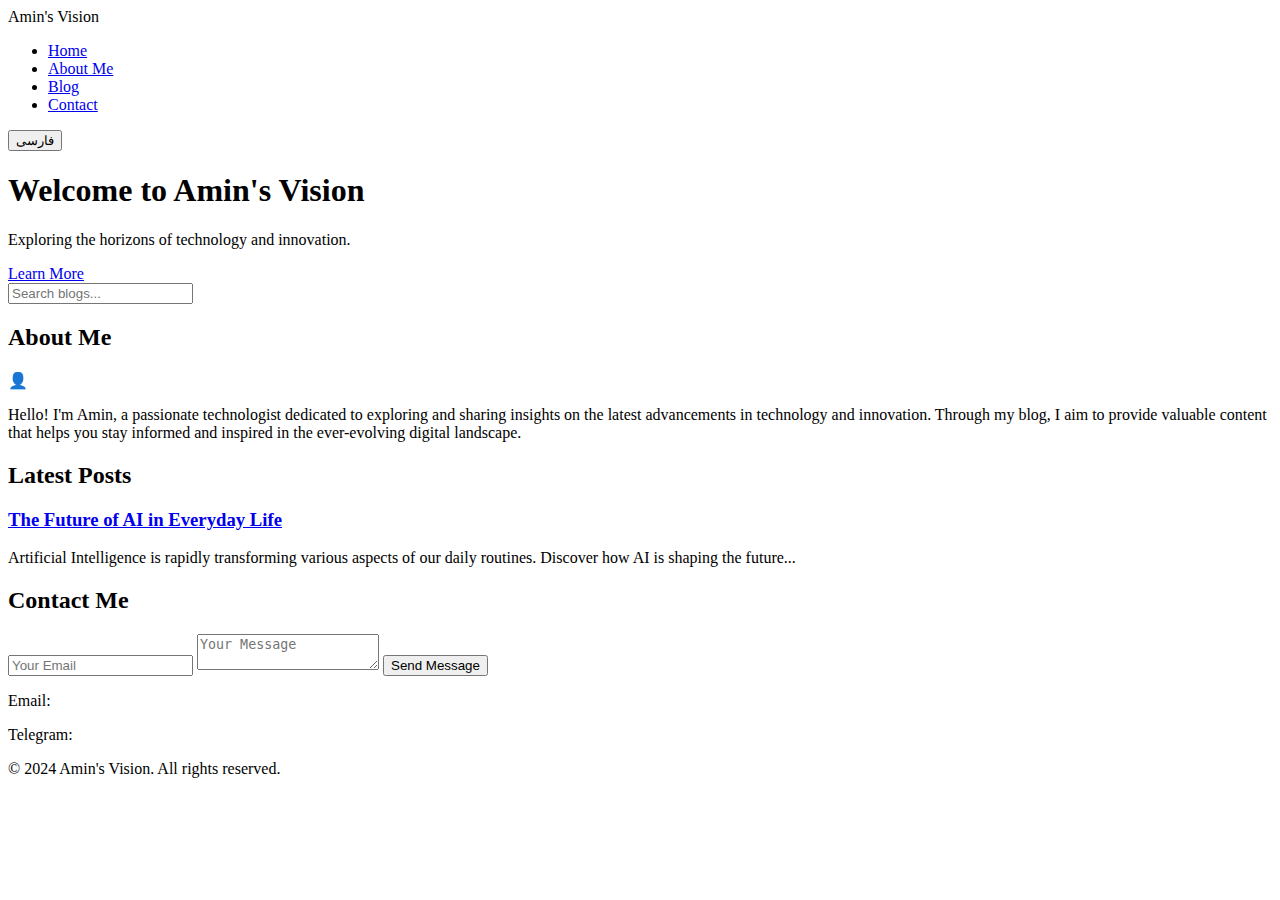
==== index.html @ b9c00a33 "Update index.html" ====
<!DOCTYPE html>
<html lang="en">
<head>
    <meta charset="UTF-8">
    <meta name="viewport" content="width=device-width, initial-scale=1.0">
    <title>Amin's Vision</title>
    <link rel="stylesheet" href="css/styles.css">
    <!-- Google Fonts -->
    <link href="https://fonts.googleapis.com/css2?family=Roboto:wght@400;700&display=swap" rel="stylesheet">
</head>
<body>
    <!-- Start Animation Wrapper -->
    <div id="start-animation" class="start-animation">
        <div class="loader"></div>
    </div>
    <!-- End Animation Wrapper -->

    <header>
        <nav>
            <div class="logo">Amin's Vision</div>
            <ul class="nav-links">
                <li><a href="#home" data-key="nav_home">Home</a></li>
                <li><a href="#about" data-key="nav_about">About Me</a></li>
                <li><a href="#blog" data-key="nav_blog">Blog</a></li>
                <li><a href="#contact" data-key="nav_contact">Contact</a></li>
            </ul>
            <div class="language-toggle">
                <button id="lang-toggle">فارسی</button>
            </div>
            <div class="menu-toggle" id="mobile-menu">
                <span class="bar"></span>
                <span class="bar"></span>
                <span class="bar"></span>
            </div>
        </nav>
    </header>

    <main>
        <section id="home" class="hero">
            <div class="hero-content">
                <h1 data-key="hero_title">Welcome to Amin's Vision</h1>
                <p data-key="hero_subtitle">Exploring the horizons of technology and innovation.</p>
                <a href="#blog" class="btn" data-key="hero_button">Learn More</a>
                <!-- Search Bar -->
                <div class="search-bar">
                    <input type="text" id="search-input" placeholder="Search blogs..." />
                    <ul id="search-results" class="search-results"></ul>
                </div>
            </div>
        </section>

        <section id="about" class="about">
            <h2 data-key="about_title">About Me</h2>
            <div class="about-content">
                <div class="about-placeholder">
                    <div class="icon">👤</div>
                </div>
                <p data-key="about_text">
                    Hello! I'm Amin, a passionate technologist dedicated to exploring and sharing insights on the latest advancements in technology and innovation. Through my blog, I aim to provide valuable content that helps you stay informed and inspired in the ever-evolving digital landscape.
                </p>
            </div>
        </section>

        <section id="blog" class="blog">
            <h2 data-key="blog_title">Latest Posts</h2>
            <div class="posts">
                <div class="post">
                    <h3 data-key="post1_title"><a href="blog1.html" class="post-link">The Future of AI in Everyday Life</a></h3>
                    <p data-key="post1_content">Artificial Intelligence is rapidly transforming various aspects of our daily routines. Discover how AI is shaping the future...</p>
                </div>
                <!-- Add more posts here -->
            </div>
        </section>

        <section id="contact" class="contact">
            <h2 data-key="contact_title">Contact Me</h2>
            <!-- Formspree Integration -->
            <form action="https://formspree.io/f/{your_form_id}" method="POST" class="contact-form">
                <input type="email" name="email" placeholder="Your Email" required>
                <textarea name="message" placeholder="Your Message" required></textarea>
                <button type="submit" class="btn" data-key="contact_button">Send Message</button>
            </form>
            <!-- If using PHP Backend, use the following form instead:
            <form action="send_mail.php" method="POST" class="contact-form">
                <input type="email" name="email" placeholder="Your Email" required>
                <textarea name="message" placeholder="Your Message" required></textarea>
                <button type="submit" class="btn" data-key="contact_button">Send Message</button>
            </form>
            -->
            <div class="contact-info">
                <p data-key="contact_email">Email: <a href="mailto:parsamintalebi@gmail.com">parsamintalebi@gmail.com</a></p>
                <p data-key="contact_telegram">Telegram: <a href="https://t.me/Digital_Zone1389" target="_blank">t.me/Digital_Zone1389</a></p>
            </div>
        </section>
    </main>

    <footer>
        <p>&copy; 2024 Amin's Vision. All rights reserved.</p>
    </footer>

    <script src="js/script.js"></script>
</body>
</html>
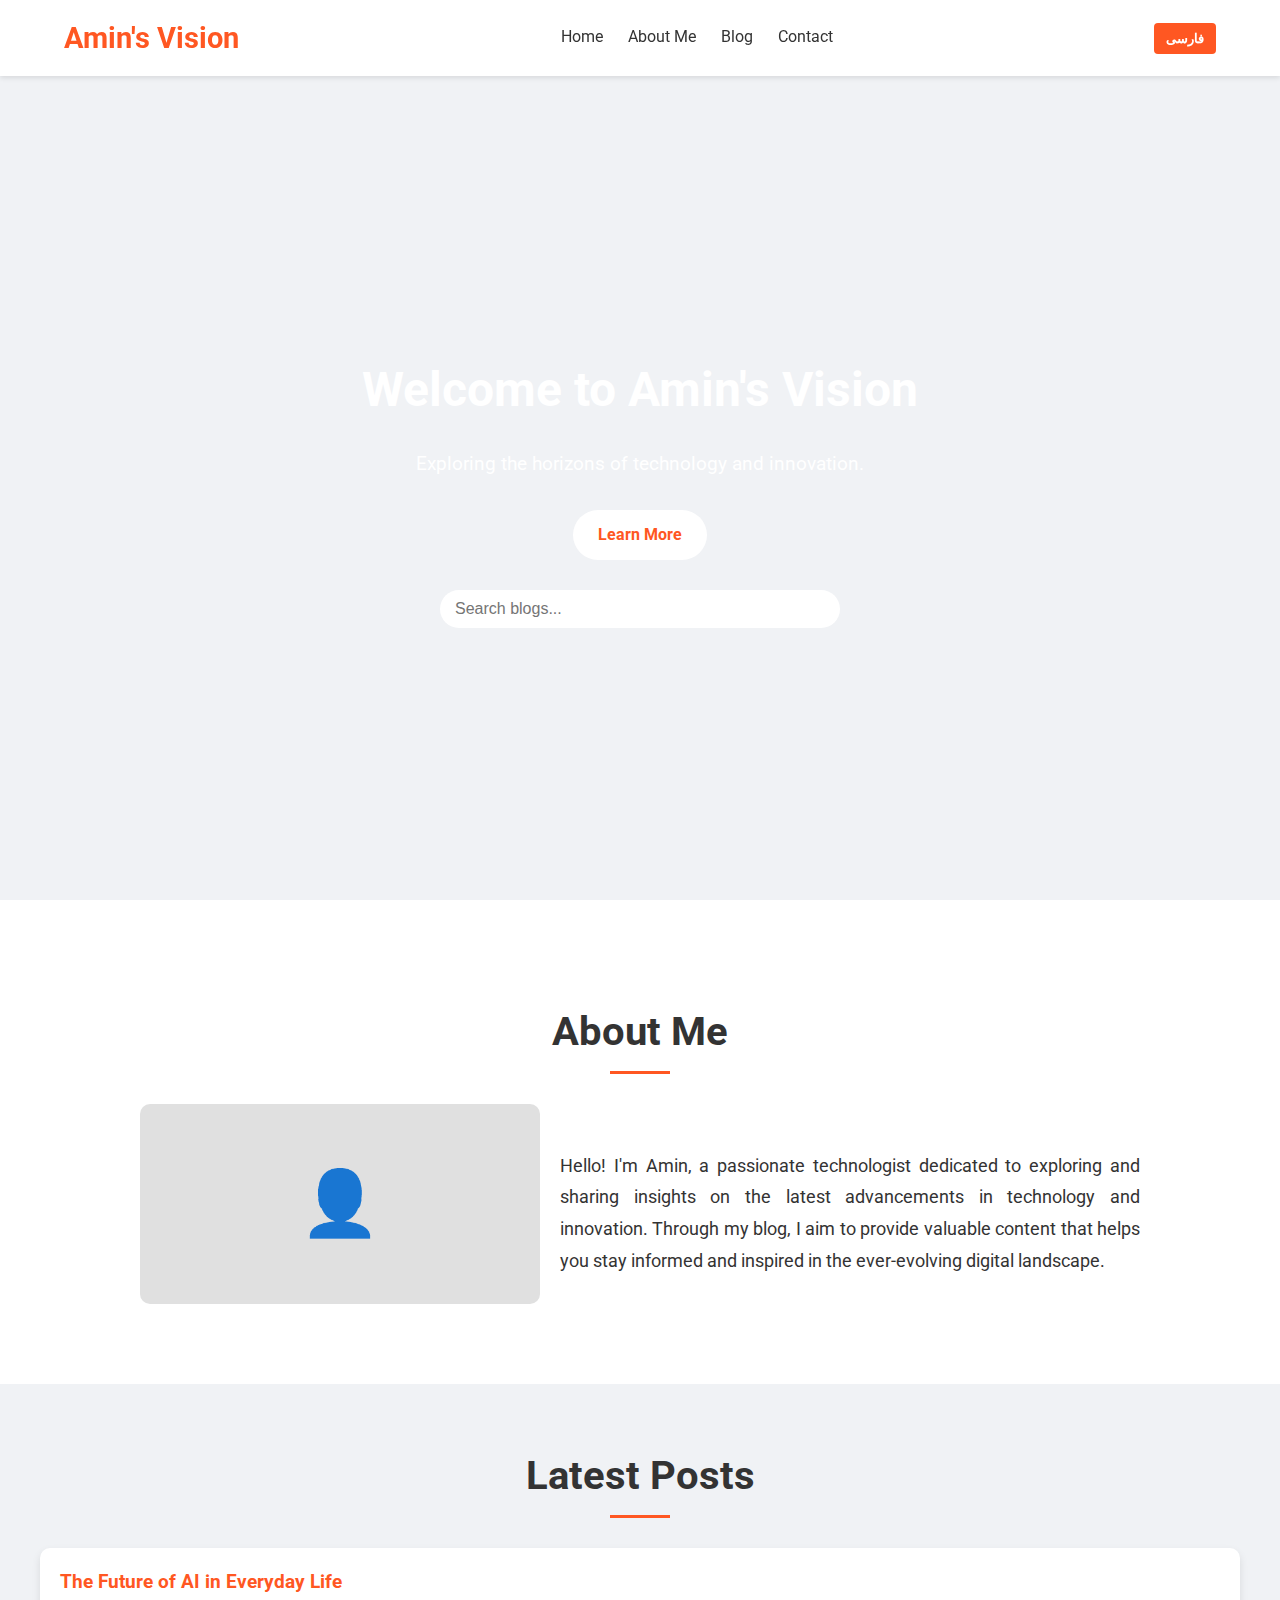
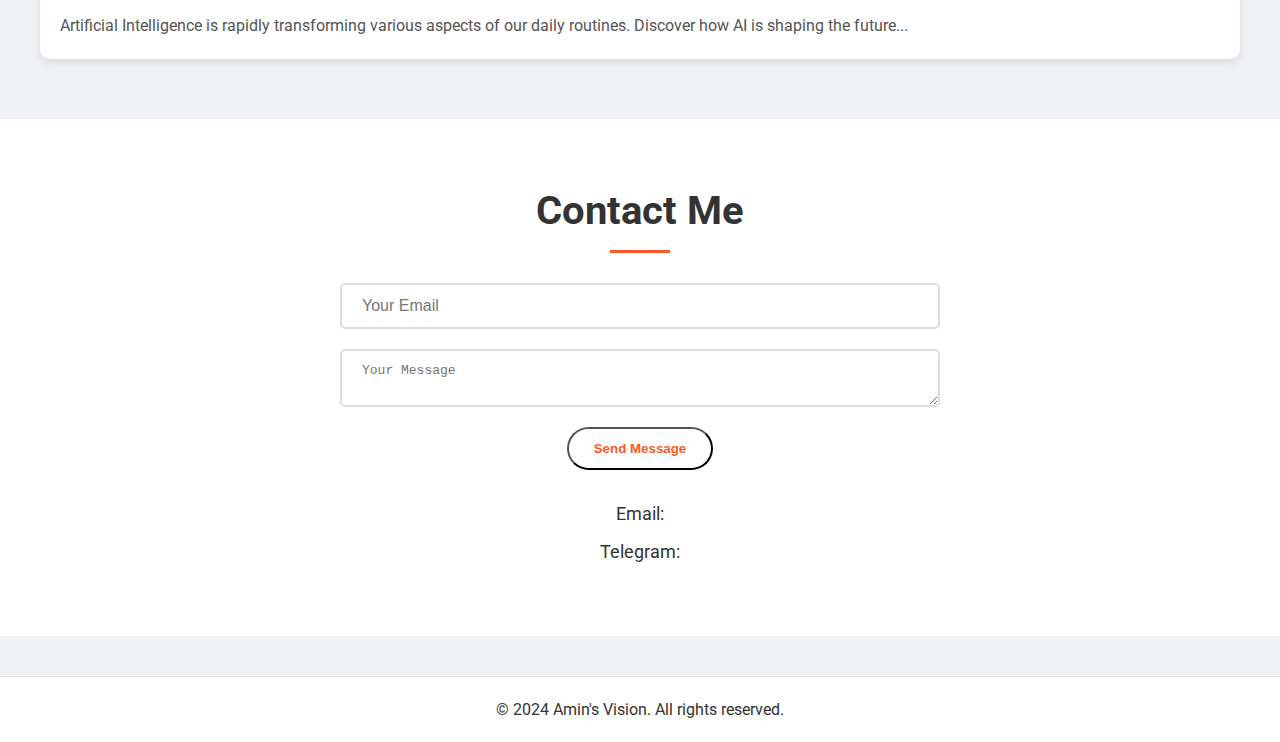
==== commit 9659513c: "Update index.html" ====
--- a/index.html
+++ b/index.html
@@ -4,7 +4,7 @@
     <meta charset="UTF-8">
     <meta name="viewport" content="width=device-width, initial-scale=1.0">
     <title>Amin's Vision</title>
-    <link rel="stylesheet" href="css/styles.css">
+    <link rel="stylesheet" href="./style.css">
     <!-- Google Fonts -->
     <link href="https://fonts.googleapis.com/css2?family=Roboto:wght@400;700&display=swap" rel="stylesheet">
 </head>
--- a/style.css
+++ b/style.css
@@ -0,0 +1,588 @@
+/* Reset CSS */
+* {
+    margin: 0;
+    padding: 0;
+    box-sizing: border-box;
+}
+
+/* Typography */
+body {
+    font-family: 'Roboto', sans-serif;
+    line-height: 1.6;
+    color: #333;
+    background-color: #f0f2f5;
+    scroll-behavior: smooth;
+    transition: background-color 1s ease;
+}
+
+/* Start Animation */
+.start-animation {
+    position: fixed;
+    top: 0;
+    left: 0;
+    right: 0;
+    bottom: 0;
+    background-color: #1e1e1e;
+    display: flex;
+    align-items: center;
+    justify-content: center;
+    z-index: 2000;
+    transition: opacity 0.5s ease, visibility 0.5s ease;
+}
+
+.start-animation.fade-out {
+    opacity: 0;
+    visibility: hidden;
+}
+
+.loader {
+    border: 8px solid #f3f3f3;
+    border-top: 8px solid #ff5722;
+    border-radius: 50%;
+    width: 60px;
+    height: 60px;
+    animation: spin 1s linear infinite;
+}
+
+@keyframes spin {
+    to { transform: rotate(360deg); }
+}
+
+/* Navigation */
+header {
+    background-color: #ffffff;
+    color: #333333;
+    padding: 15px 0;
+    position: fixed;
+    width: 100%;
+    top: 0;
+    z-index: 1000;
+    box-shadow: 0 2px 5px rgba(0,0,0,0.1);
+}
+
+nav {
+    display: flex;
+    justify-content: space-between;
+    align-items: center;
+    width: 90%;
+    max-width: 1200px;
+    margin: auto;
+}
+
+.logo {
+    font-size: 1.8em;
+    font-weight: bold;
+    color: #ff5722; /* Vibrant logo color */
+}
+
+.nav-links {
+    list-style: none;
+    display: flex;
+}
+
+.nav-links li {
+    margin-left: 25px;
+}
+
+.nav-links a {
+    color: #333333;
+    text-decoration: none;
+    font-size: 1em;
+    transition: color 0.3s ease;
+    position: relative;
+}
+
+.nav-links a::after {
+    content: '';
+    display: block;
+    width: 0;
+    height: 2px;
+    background: #ff5722;
+    transition: width .3s;
+}
+
+.nav-links a:hover::after {
+    width: 100%;
+}
+
+.language-toggle {
+    margin-left: 25px;
+}
+
+.language-toggle button {
+    background-color: #ff5722;
+    border: none;
+    padding: 8px 12px;
+    color: #ffffff;
+    cursor: pointer;
+    border-radius: 4px;
+    font-weight: bold;
+    transition: background-color 0.3s ease;
+}
+
+.language-toggle button:hover {
+    background-color: #e64a19;
+}
+
+/* Mobile Menu */
+.menu-toggle {
+    display: none;
+    flex-direction: column;
+    cursor: pointer;
+    margin-left: 20px;
+}
+
+.menu-toggle .bar {
+    height: 3px;
+    width: 25px;
+    background-color: #333333;
+    margin: 4px 0;
+    transition: all 0.3s ease;
+}
+
+/* Hero Section */
+.hero {
+    height: 100vh;
+    display: flex;
+    align-items: center;
+    justify-content: center;
+    position: relative;
+    padding-top: 80px; /* To account for fixed header */
+    color: #ffffff;
+    animation: fadeIn 1s ease-out;
+}
+
+.hero-content {
+    text-align: center;
+    max-width: 700px;
+    padding: 20px;
+}
+
+.hero h1 {
+    font-size: 3em;
+    margin-bottom: 20px;
+    animation: slideInDown 1s ease-out;
+}
+
+.hero p {
+    font-size: 1.2em;
+    margin-bottom: 30px;
+    animation: slideInUp 1s ease-out;
+}
+
+.btn {
+    background-color: #ffffff;
+    color: #ff5722;
+    padding: 12px 25px;
+    text-decoration: none;
+    border-radius: 25px;
+    transition: background-color 0.3s ease, transform 0.3s ease, color 0.3s ease;
+    font-weight: bold;
+    display: inline-block;
+}
+
+.btn:hover {
+    background-color: #ffebee;
+    color: #e64a19;
+    transform: translateY(-3px);
+}
+
+/* Search Bar */
+.search-bar {
+    position: relative;
+    margin-top: 30px;
+}
+
+#search-input {
+    width: 100%;
+    max-width: 400px;
+    padding: 10px 15px;
+    border: none;
+    border-radius: 25px;
+    font-size: 1em;
+    outline: none;
+    transition: box-shadow 0.3s ease;
+}
+
+#search-input:focus {
+    box-shadow: 0 0 10px rgba(255,87,34,0.5);
+}
+
+.search-results {
+    position: absolute;
+    top: 45px;
+    left: 50%;
+    transform: translateX(-50%);
+    width: 100%;
+    max-width: 400px;
+    background-color: #ffffff;
+    border-radius: 5px;
+    box-shadow: 0 4px 8px rgba(0,0,0,0.1);
+    list-style: none;
+    max-height: 200px;
+    overflow-y: auto;
+    z-index: 1000;
+}
+
+.search-results li {
+    padding: 10px 15px;
+    cursor: pointer;
+    transition: background-color 0.3s ease;
+}
+
+.search-results li:hover {
+    background-color: #f0f0f0;
+}
+
+/* About Section */
+.about {
+    padding: 100px 20px 60px 20px;
+    background-color: #ffffff;
+}
+
+.about h2 {
+    text-align: center;
+    margin-bottom: 40px;
+    font-size: 2.5em;
+    position: relative;
+}
+
+.about h2::after {
+    content: '';
+    width: 60px;
+    height: 3px;
+    background-color: #ff5722;
+    position: absolute;
+    left: 50%;
+    bottom: -10px;
+    transform: translateX(-50%);
+}
+
+.about-content {
+    display: flex;
+    align-items: center;
+    justify-content: space-between;
+    flex-wrap: wrap;
+    max-width: 1000px;
+    margin: auto;
+}
+
+.about-placeholder {
+    width: 100%;
+    max-width: 400px;
+    height: 200px;
+    background-color: #e0e0e0;
+    border-radius: 10px;
+    display: flex;
+    align-items: center;
+    justify-content: center;
+    margin-bottom: 20px;
+    transition: transform 0.3s ease;
+}
+
+.about-placeholder .icon {
+    font-size: 4em;
+    color: #ff5722;
+}
+
+.about-placeholder:hover {
+    transform: scale(1.05);
+}
+
+.about p {
+    flex: 1;
+    margin-left: 20px;
+    font-size: 1.1em;
+    line-height: 1.8;
+    text-align: justify;
+}
+
+@media (max-width: 992px) {
+    .about-content {
+        flex-direction: column;
+        text-align: center;
+    }
+
+    .about p {
+        margin-left: 0;
+    }
+}
+
+/* Blog Section */
+.blog {
+    padding: 60px 20px;
+    background-color: #f0f2f5;
+}
+
+.blog h2 {
+    text-align: center;
+    margin-bottom: 40px;
+    font-size: 2.5em;
+    position: relative;
+}
+
+.blog h2::after {
+    content: '';
+    width: 60px;
+    height: 3px;
+    background-color: #ff5722;
+    position: absolute;
+    left: 50%;
+    bottom: -10px;
+    transform: translateX(-50%);
+}
+
+.posts {
+    display: grid;
+    grid-template-columns: repeat(auto-fit, minmax(280px, 1fr));
+    gap: 20px;
+    max-width: 1200px;
+    margin: auto;
+}
+
+.post {
+    background-color: #ffffff;
+    padding: 20px;
+    border-radius: 10px;
+    box-shadow: 0 4px 8px rgba(0,0,0,0.1);
+    transition: transform 0.3s ease, box-shadow 0.3s ease;
+}
+
+.post:hover {
+    transform: translateY(-5px);
+    box-shadow: 0 8px 16px rgba(0,0,0,0.2);
+}
+
+.post h3 {
+    margin-bottom: 15px;
+    color: #333333;
+}
+
+.post h3 a {
+    text-decoration: none;
+    color: #ff5722;
+    transition: color 0.3s ease;
+}
+
+.post h3 a:hover {
+    color: #e64a19;
+}
+
+.post p {
+    color: #555555;
+}
+
+/* Blog Detail Section */
+.blog-detail {
+    padding: 100px 20px 60px 20px;
+    background-color: #ffffff;
+    max-width: 800px;
+    margin: 100px auto 60px auto;
+    box-shadow: 0 4px 8px rgba(0,0,0,0.1);
+    border-radius: 10px;
+}
+
+.blog-header h1 {
+    font-size: 2.5em;
+    margin-bottom: 10px;
+    color: #ff5722;
+}
+
+.blog-meta {
+    font-size: 0.9em;
+    color: #777777;
+    margin-bottom: 30px;
+}
+
+.blog-content {
+    font-size: 1.1em;
+    line-height: 1.8;
+    color: #333333;
+}
+
+.blog-placeholder {
+    width: 100%;
+    height: 300px;
+    background-color: #e0e0e0;
+    border-radius: 10px;
+    display: flex;
+    align-items: center;
+    justify-content: center;
+    margin-bottom: 30px;
+    transition: transform 0.3s ease;
+}
+
+.blog-placeholder .icon {
+    font-size: 6em;
+    color: #ff5722;
+}
+
+.blog-placeholder:hover {
+    transform: scale(1.05);
+}
+
+.blog-content p {
+    margin-bottom: 20px;
+}
+
+/* Contact Section */
+.contact {
+    padding: 60px 20px;
+    background-color: #ffffff;
+}
+
+.contact h2 {
+    text-align: center;
+    margin-bottom: 40px;
+    font-size: 2.5em;
+    position: relative;
+}
+
+.contact h2::after {
+    content: '';
+    width: 60px;
+    height: 3px;
+    background-color: #ff5722;
+    position: absolute;
+    left: 50%;
+    bottom: -10px;
+    transform: translateX(-50%);
+}
+
+.contact-form {
+    display: flex;
+    flex-direction: column;
+    max-width: 600px;
+    margin: auto;
+}
+
+.contact-form input,
+.contact-form textarea {
+    padding: 12px 20px;
+    margin-bottom: 20px;
+    border: 2px solid #ddd;
+    border-radius: 5px;
+    font-size: 1em;
+    transition: border-color 0.3s ease;
+}
+
+.contact-form input:focus,
+.contact-form textarea:focus {
+    border-color: #ff5722;
+    outline: none;
+}
+
+.contact-form button {
+    align-self: center;
+}
+
+.contact-info {
+    text-align: center;
+    margin-top: 30px;
+}
+
+.contact-info p {
+    margin-bottom: 10px;
+    font-size: 1.1em;
+}
+
+.contact-info a {
+    color: #ff5722;
+    text-decoration: none;
+    transition: color 0.3s ease;
+}
+
+.contact-info a:hover {
+    color: #e64a19;
+}
+
+/* Footer */
+footer {
+    background-color: #ffffff;
+    color: #333333;
+    text-align: center;
+    padding: 20px 0;
+    margin-top: 40px;
+    border-top: 1px solid #e0e0e0;
+}
+
+/* Animations */
+@keyframes fadeIn {
+    from { opacity: 0; }
+    to { opacity: 1; }
+}
+
+@keyframes slideInDown {
+    from {
+        opacity: 0;
+        transform: translateY(-20px);
+    }
+    to {
+        opacity: 1;
+        transform: translateY(0);
+    }
+}
+
+@keyframes slideInUp {
+    from {
+        opacity: 0;
+        transform: translateY(20px);
+    }
+    to {
+        opacity: 1;
+        transform: translateY(0);
+    }
+}
+
+/* Responsive */
+@media (max-width: 768px) {
+    .nav-links {
+        position: fixed;
+        right: 0;
+        top: 60px;
+        background-color: #ffffff;
+        height: 100vh;
+        flex-direction: column;
+        width: 60%;
+        transform: translateX(100%);
+        transition: transform 0.3s ease-in-out;
+        padding-top: 30px;
+    }
+
+    .nav-links li {
+        margin: 20px 0;
+        text-align: center;
+    }
+
+    .nav-links a {
+        font-size: 1.2em;
+    }
+
+    .nav-links.active {
+        transform: translateX(0);
+    }
+
+    .menu-toggle {
+        display: flex;
+    }
+
+    .language-toggle {
+        margin-left: 10px;
+    }
+
+    .hero-content {
+        padding: 10px;
+    }
+
+    .search-bar {
+        margin-top: 20px;
+    }
+
+    #search-input {
+        max-width: 100%;
+    }
+
+    .search-results {
+        max-width: 100%;
+    }
+}
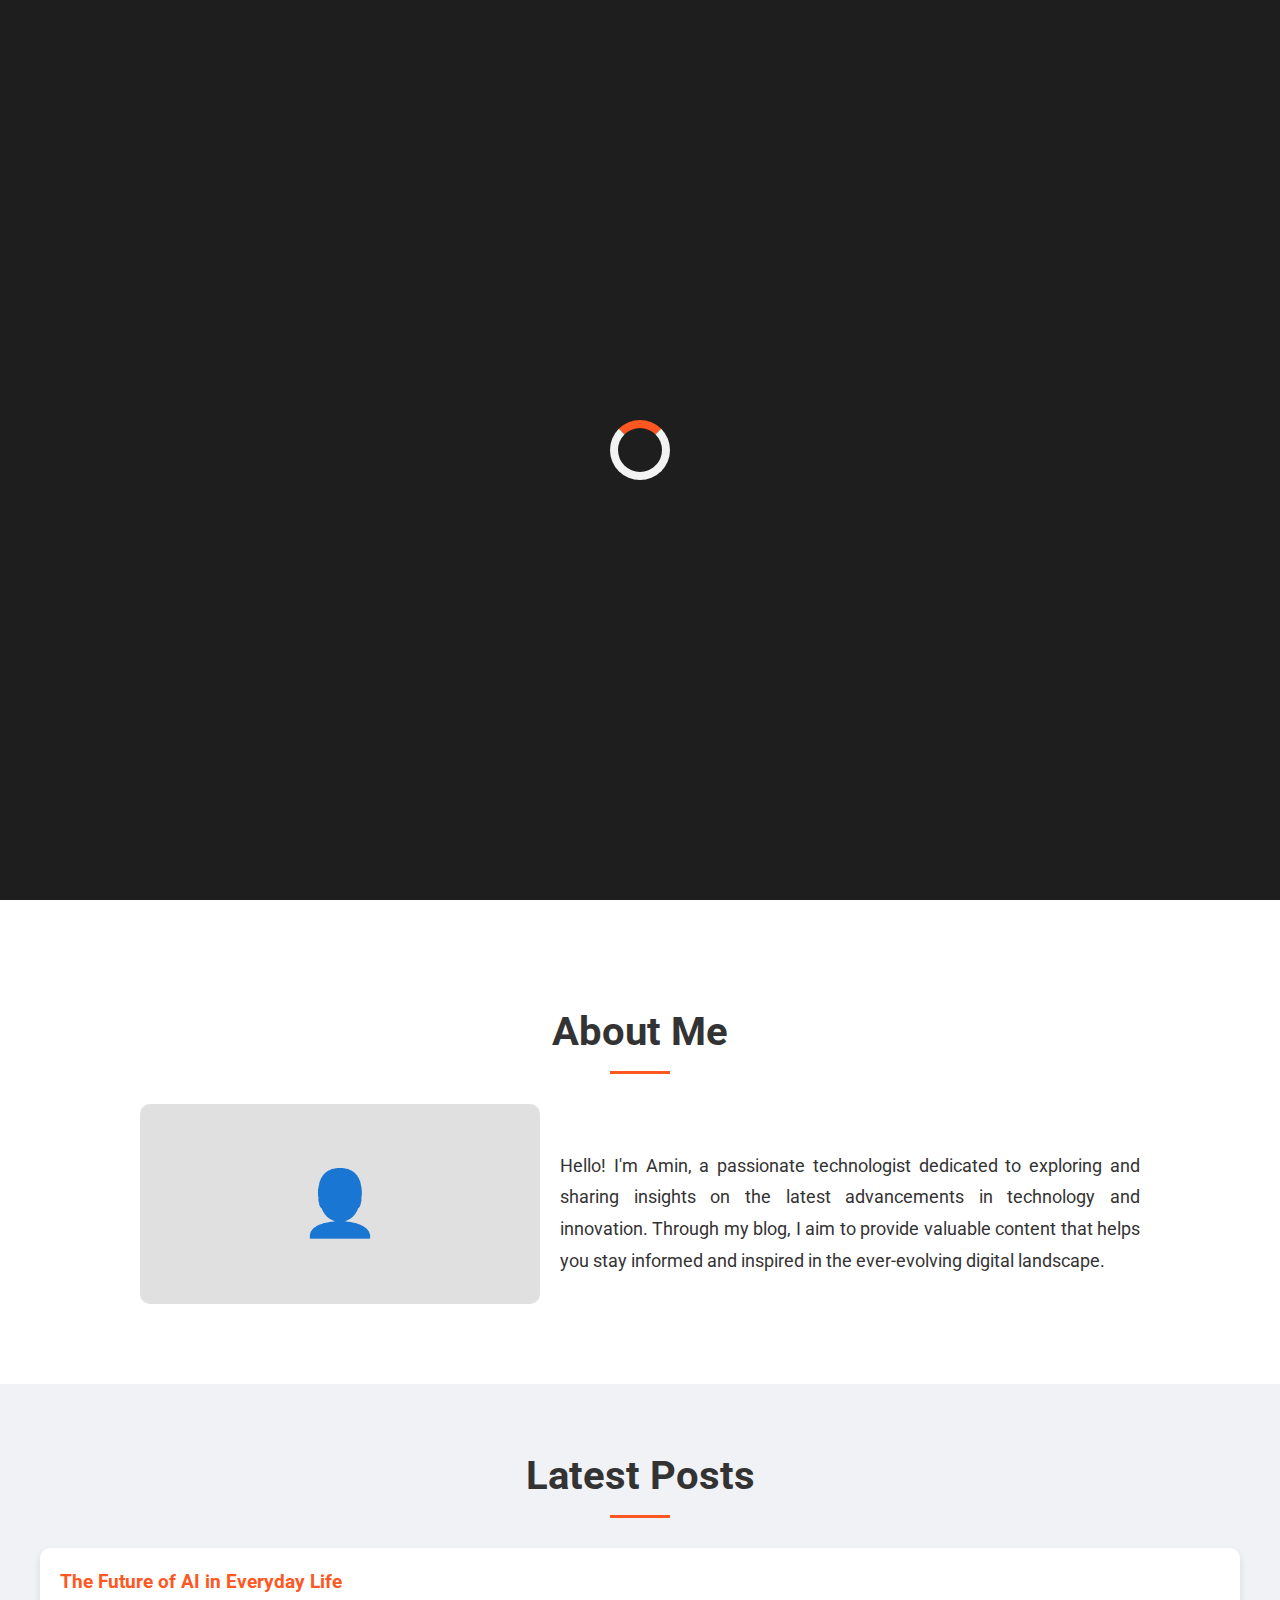
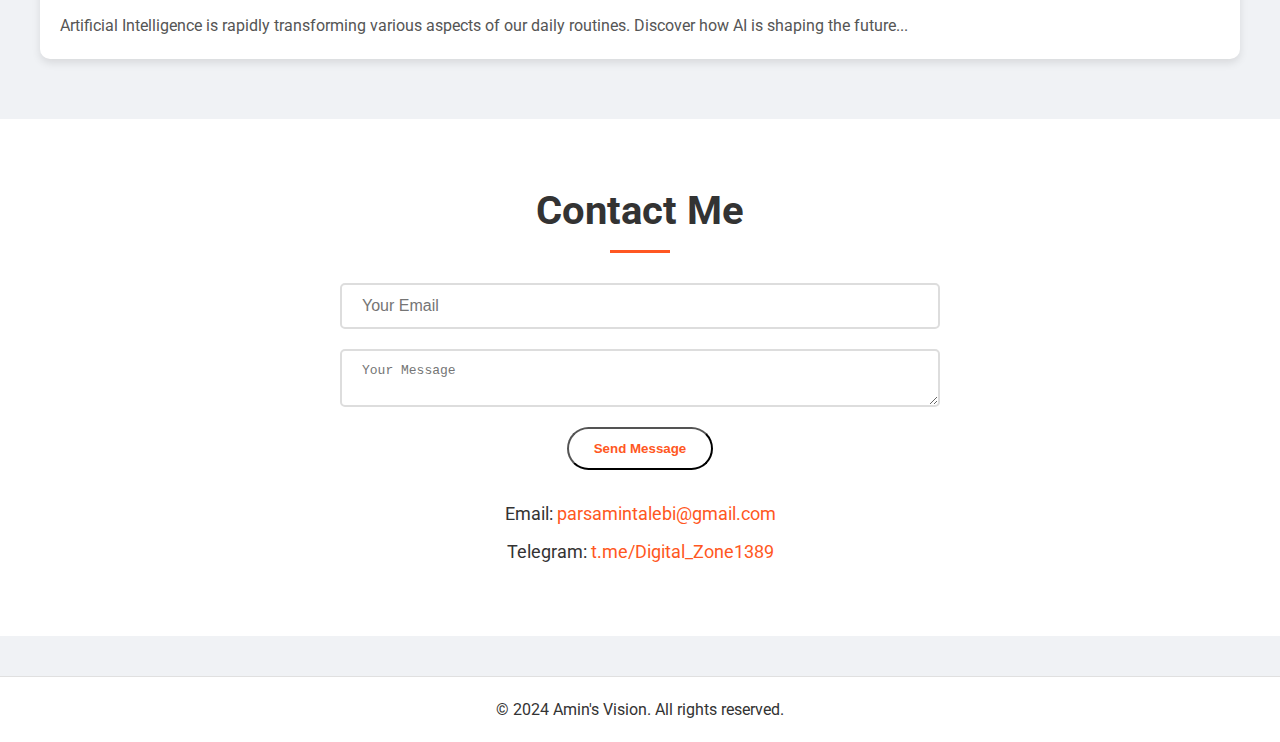
==== commit 4d8cf97f: "Update index.html" ====
--- a/index.html
+++ b/index.html
@@ -98,6 +98,6 @@
         <p>&copy; 2024 Amin's Vision. All rights reserved.</p>
     </footer>
 
-    <script src="js/script.js"></script>
+    <script src="./script.js"></script>
 </body>
 </html>
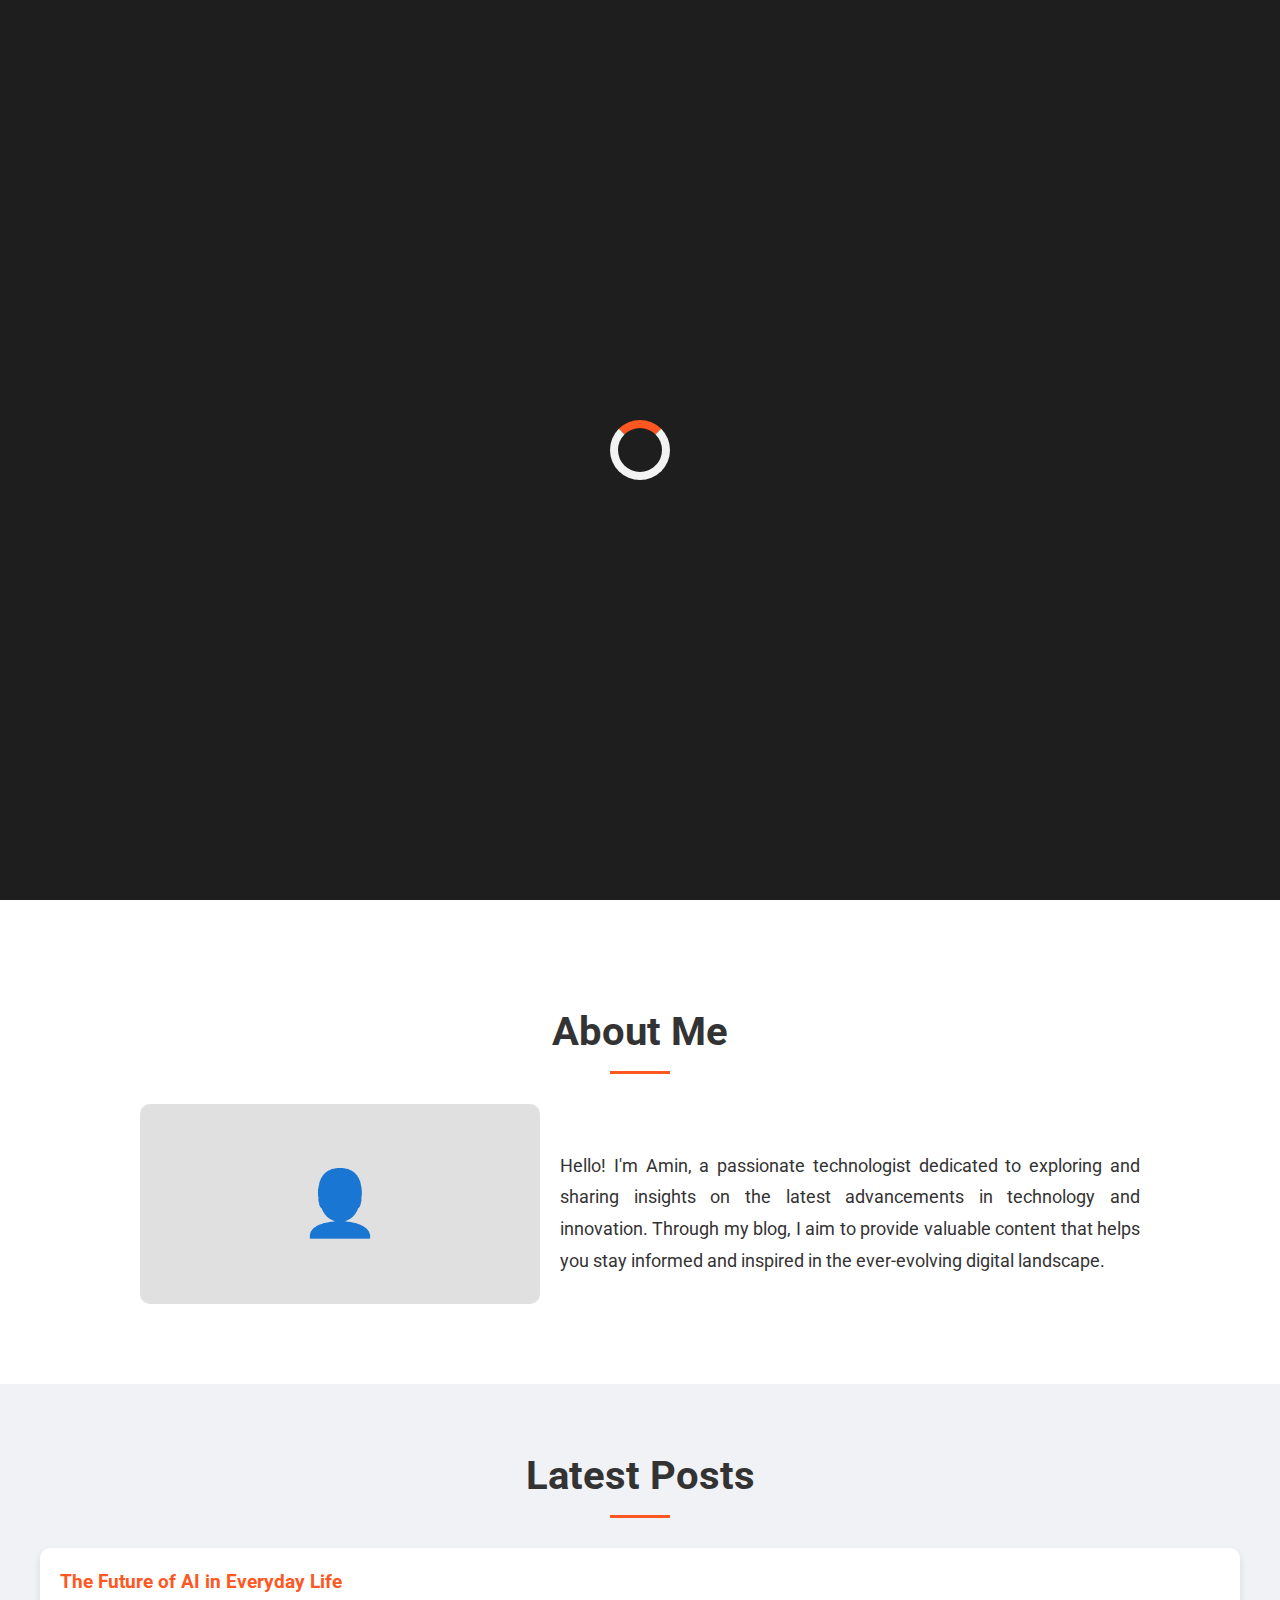
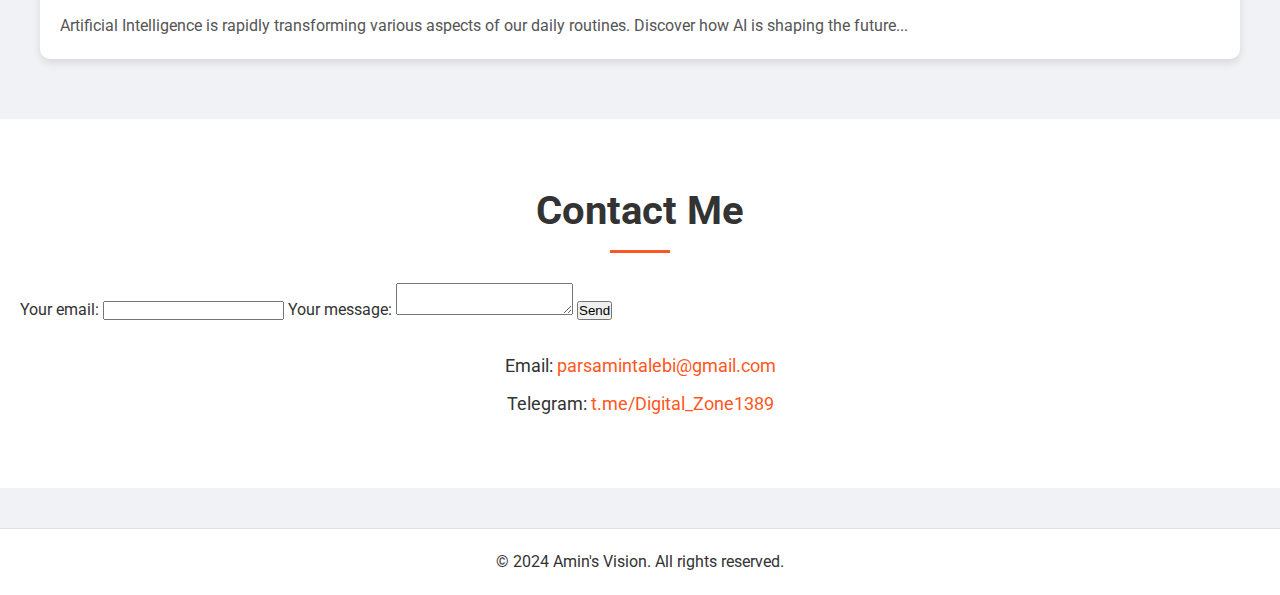
==== commit 9d4852f8: "Update index.html" ====
--- a/index.html
+++ b/index.html
@@ -75,11 +75,21 @@
         <section id="contact" class="contact">
             <h2 data-key="contact_title">Contact Me</h2>
             <!-- Formspree Integration -->
-            <form action="https://formspree.io/f/{your_form_id}" method="POST" class="contact-form">
-                <input type="email" name="email" placeholder="Your Email" required>
-                <textarea name="message" placeholder="Your Message" required></textarea>
-                <button type="submit" class="btn" data-key="contact_button">Send Message</button>
-            </form>
+<form
+  action="https://formspree.io/f/xpwzzawz"
+  method="POST"
+>
+  <label>
+    Your email:
+    <input type="email" name="email">
+  </label>
+  <label>
+    Your message:
+    <textarea name="message"></textarea>
+  </label>
+  <!-- your other form fields go here -->
+  <button type="submit">Send</button>
+</form>
             <!-- If using PHP Backend, use the following form instead:
             <form action="send_mail.php" method="POST" class="contact-form">
                 <input type="email" name="email" placeholder="Your Email" required>
--- a/style.css
+++ b/style.css
@@ -222,6 +222,7 @@
     max-height: 200px;
     overflow-y: auto;
     z-index: 1000;
+    color: black;
 }
 
 .search-results li {
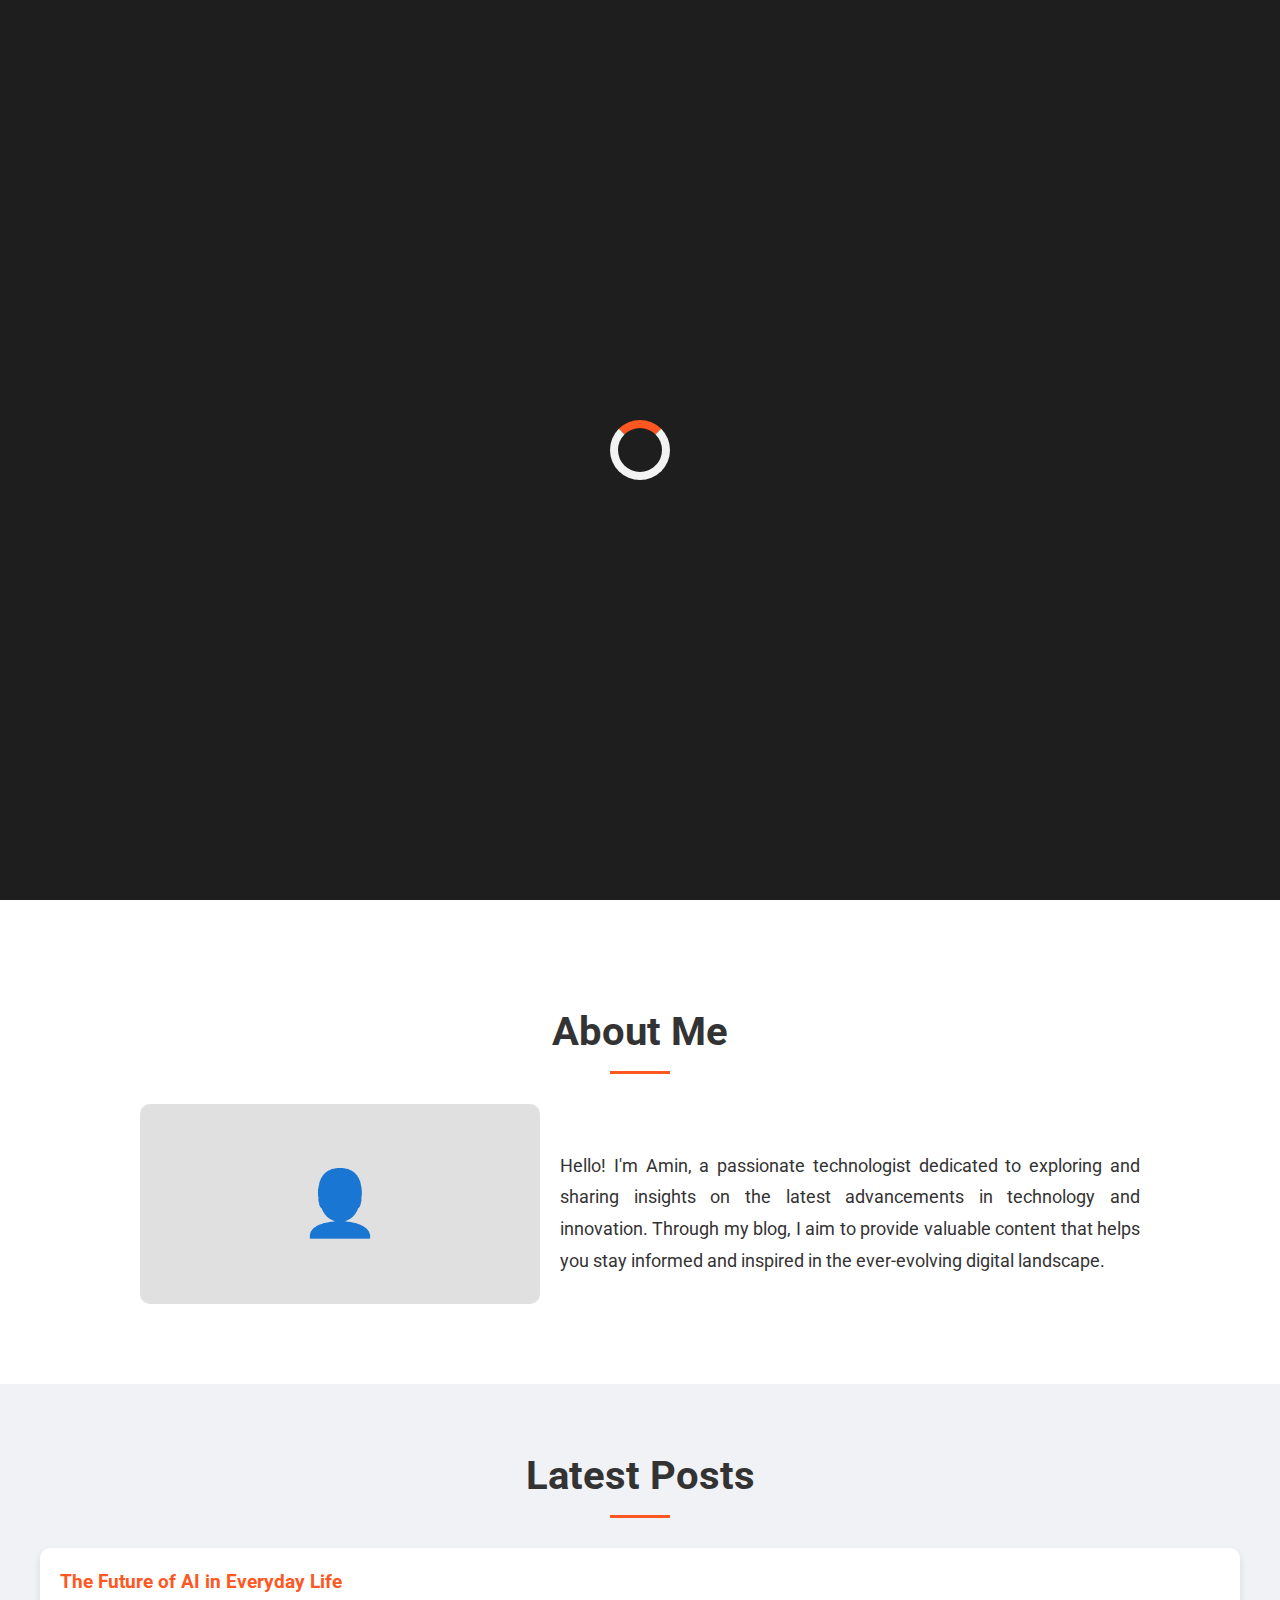
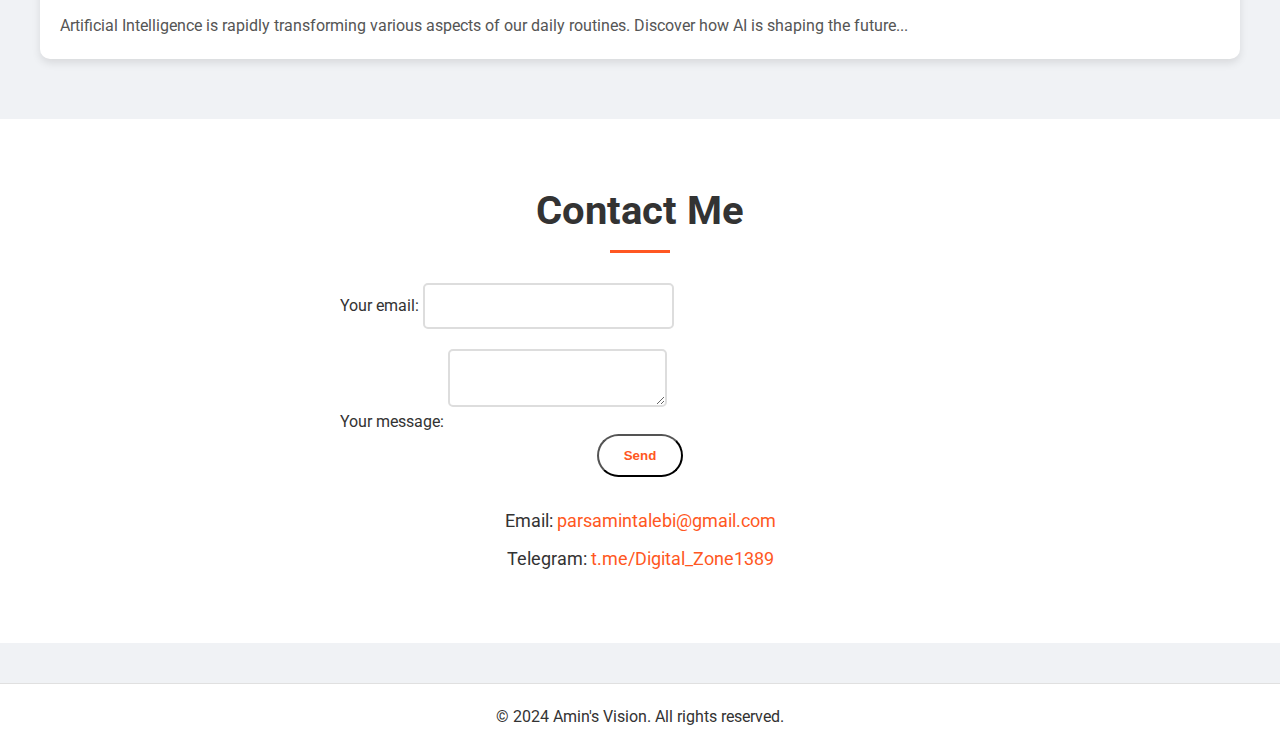
==== commit 2209c47d: "Update index.html" ====
--- a/index.html
+++ b/index.html
@@ -78,6 +78,7 @@
 <form
   action="https://formspree.io/f/xpwzzawz"
   method="POST"
+    class="contact-form"
 >
   <label>
     Your email:
@@ -88,7 +89,7 @@
     <textarea name="message"></textarea>
   </label>
   <!-- your other form fields go here -->
-  <button type="submit">Send</button>
+  <button type="submit" class="btn">Send</button>
 </form>
             <!-- If using PHP Backend, use the following form instead:
             <form action="send_mail.php" method="POST" class="contact-form">
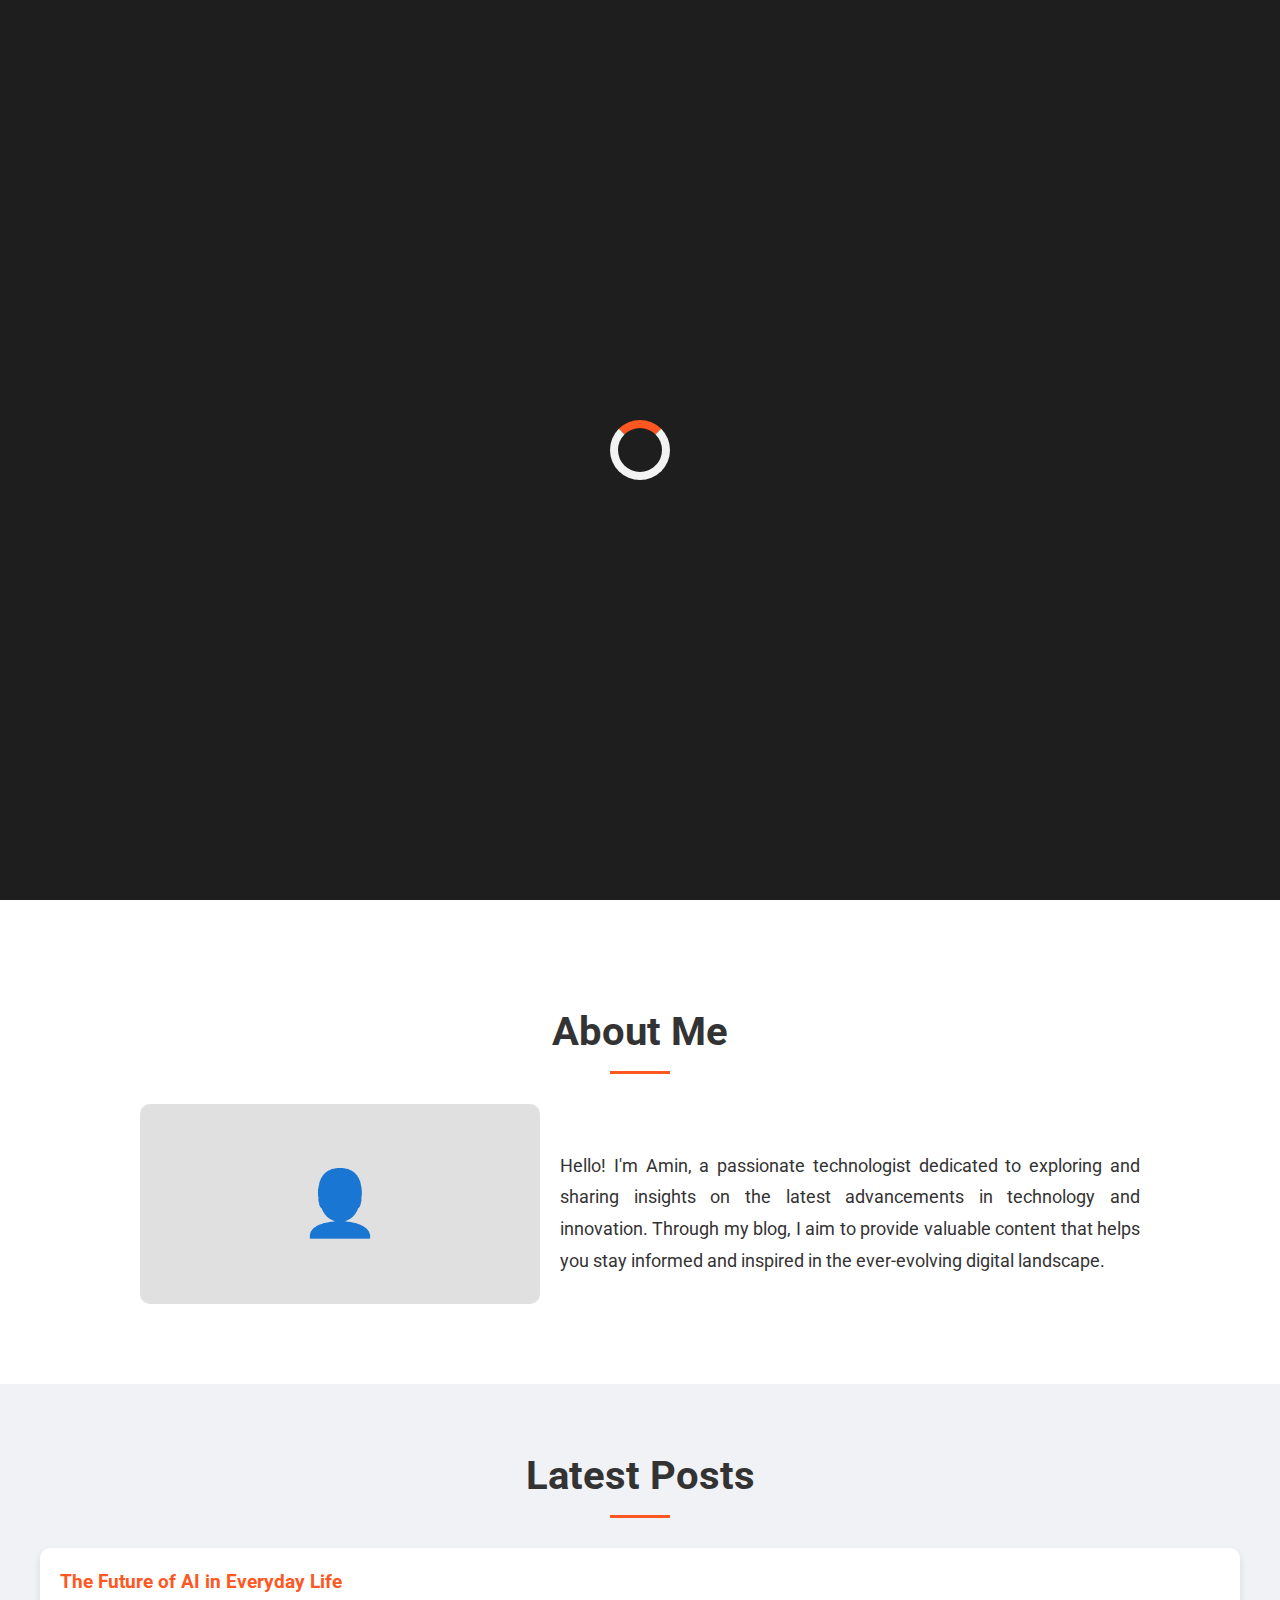
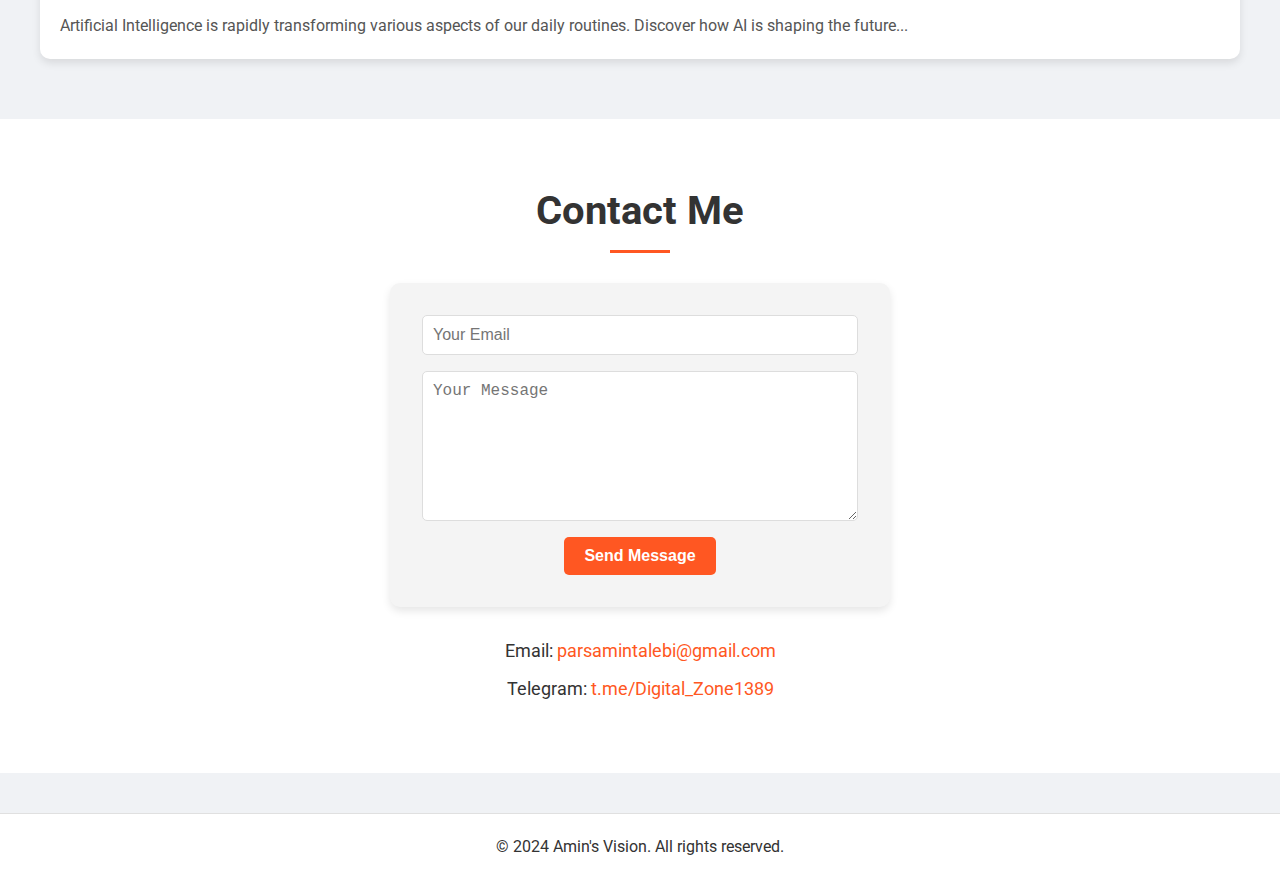
==== commit 03044f54: "Update index.html" ====
--- a/index.html
+++ b/index.html
@@ -75,22 +75,13 @@
         <section id="contact" class="contact">
             <h2 data-key="contact_title">Contact Me</h2>
             <!-- Formspree Integration -->
-<form
-  action="https://formspree.io/f/xpwzzawz"
-  method="POST"
-    class="contact-form"
->
-  <label>
-    Your email:
-    <input type="email" name="email">
-  </label>
-  <label>
-    Your message:
-    <textarea name="message"></textarea>
-  </label>
-  <!-- your other form fields go here -->
-  <button type="submit" class="btn">Send</button>
-</form>
+
+                        <form action="https://formspree.io/f/xpwzzawz" method="POST" class="contact-form">
+                <input type="email" name="email" placeholder="Your Email" required>
+                <textarea name="message" placeholder="Your Message" required></textarea>
+                <button type="submit" class="btn" data-key="contact_button">Send Message</button>
+            </form>
+            
             <!-- If using PHP Backend, use the following form instead:
             <form action="send_mail.php" method="POST" class="contact-form">
                 <input type="email" name="email" placeholder="Your Email" required>
--- a/style.css
+++ b/style.css
@@ -150,6 +150,7 @@
     padding-top: 80px; /* To account for fixed header */
     color: #ffffff;
     animation: fadeIn 1s ease-out;
+    background: url('hero-background.jpg') no-repeat center center/cover;
 }
 
 .hero-content {
@@ -223,6 +224,7 @@
     overflow-y: auto;
     z-index: 1000;
     color: black;
+    display: none; /* Initially hidden */
 }
 
 .search-results li {
@@ -373,59 +375,6 @@
     color: #555555;
 }
 
-/* Blog Detail Section */
-.blog-detail {
-    padding: 100px 20px 60px 20px;
-    background-color: #ffffff;
-    max-width: 800px;
-    margin: 100px auto 60px auto;
-    box-shadow: 0 4px 8px rgba(0,0,0,0.1);
-    border-radius: 10px;
-}
-
-.blog-header h1 {
-    font-size: 2.5em;
-    margin-bottom: 10px;
-    color: #ff5722;
-}
-
-.blog-meta {
-    font-size: 0.9em;
-    color: #777777;
-    margin-bottom: 30px;
-}
-
-.blog-content {
-    font-size: 1.1em;
-    line-height: 1.8;
-    color: #333333;
-}
-
-.blog-placeholder {
-    width: 100%;
-    height: 300px;
-    background-color: #e0e0e0;
-    border-radius: 10px;
-    display: flex;
-    align-items: center;
-    justify-content: center;
-    margin-bottom: 30px;
-    transition: transform 0.3s ease;
-}
-
-.blog-placeholder .icon {
-    font-size: 6em;
-    color: #ff5722;
-}
-
-.blog-placeholder:hover {
-    transform: scale(1.05);
-}
-
-.blog-content p {
-    margin-bottom: 20px;
-}
-
 /* Contact Section */
 .contact {
     padding: 60px 20px;
@@ -450,15 +399,84 @@
     transform: translateX(-50%);
 }
 
+/* Contact Form Styling */
+form {
+    display: flex;
+    flex-direction: column;
+    align-items: center;
+    gap: 1rem;
+    max-width: 500px;
+    margin: 0 auto;
+    padding: 2rem;
+    background-color: #f4f4f4;
+    border-radius: 10px;
+    box-shadow: 0 4px 8px rgba(0, 0, 0, 0.1);
+}
+
+form label {
+    display: flex;
+    flex-direction: column;
+    width: 100%;
+    text-align: left;
+    font-size: 1.1rem;
+}
+
+input[type="email"],
+textarea {
+    padding: 10px;
+    width: 100%;
+    border: 1px solid #ddd;
+    border-radius: 5px;
+    font-size: 1rem;
+    outline: none;
+    transition: border-color 0.3s ease;
+}
+
+input[type="email"]:focus,
+textarea:focus {
+    border-color: #ff5722;
+}
+
+textarea {
+    resize: vertical;
+    min-height: 150px;
+}
+
+button[type="submit"] {
+    padding: 10px 20px;
+    background-color: #ff5722;
+    color: #fff;
+    border: none;
+    border-radius: 5px;
+    font-size: 1rem;
+    cursor: pointer;
+    transition: background-color 0.3s ease, transform 0.3s ease;
+    font-weight: bold;
+}
+
+button[type="submit"]:hover {
+    background-color: #e64a19;
+    transform: translateY(-2px);
+}
+
+/* Alternative Form Styling (if using the alternative form) */
+/*
 .contact-form {
     display: flex;
     flex-direction: column;
-    max-width: 600px;
-    margin: auto;
+    align-items: center;
+    gap: 1rem;
+    max-width: 500px;
+    margin: 0 auto;
+    padding: 2rem;
+    background-color: #f4f4f4;
+    border-radius: 10px;
+    box-shadow: 0 4px 8px rgba(0, 0, 0, 0.1);
 }
 
 .contact-form input,
 .contact-form textarea {
+    width: 100%;
     padding: 12px 20px;
     margin-bottom: 20px;
     border: 2px solid #ddd;
@@ -474,9 +492,24 @@
 }
 
 .contact-form button {
-    align-self: center;
-}
-
+    padding: 10px 20px;
+    background-color: #ff5722;
+    color: #fff;
+    border: none;
+    border-radius: 5px;
+    font-size: 1rem;
+    cursor: pointer;
+    transition: background-color 0.3s ease, transform 0.3s ease;
+    font-weight: bold;
+}
+
+.contact-form button:hover {
+    background-color: #e64a19;
+    transform: translateY(-2px);
+}
+*/
+
+/* Contact Info */
 .contact-info {
     text-align: center;
     margin-top: 30px;
@@ -535,7 +568,7 @@
     }
 }
 
-/* Responsive */
+/* Responsive Styling */
 @media (max-width: 768px) {
     .nav-links {
         position: fixed;
@@ -586,4 +619,67 @@
     .search-results {
         max-width: 100%;
     }
-}
+
+/* Adjust Contact Form Padding */
+form {
+    padding: 2rem;
+    border: 2px solid #ddd;
+    border-radius: 8px;
+    background-color: #f9f9f9;
+    box-shadow: 0 4px 8px rgba(0,0,0,0.1);
+}
+
+/* Enhanced Form Fields */
+form input[type="email"],
+form textarea {
+    background-color: #ffffff;
+    border: 2px solid #ddd;
+    padding: 12px 20px;
+    margin-bottom: 20px;
+    border-radius: 6px;
+    font-size: 1em;
+    transition: border-color 0.3s ease, box-shadow 0.3s ease;
+}
+
+form input[type="email"]:focus,
+form textarea:focus {
+    border-color: #ff5722;
+    box-shadow: 0 0 10px rgba(255,87,34,0.1);
+    outline: none;
+}
+
+/* Submit Button Enhancements */
+form button[type="submit"] {
+    width: 100%;
+    max-width: 220px;
+    align-self: center;
+    background-color: #ff5722;
+    color: #ffffff;
+    padding: 12px;
+    font-size: 1.1em;
+    font-weight: bold;
+    border: none;
+    border-radius: 5px;
+    cursor: pointer;
+    transition: background-color 0.3s ease, transform 0.3s ease;
+}
+
+form button[type="submit"]:hover {
+    background-color: #e64a19;
+    transform: translateY(-3px);
+}
+
+/* Responsive Improvements */
+@media (max-width: 768px) {
+    form {
+        padding: 1.5rem;
+    }
+
+    form button[type="submit"] {
+        max-width: 100%;
+        width: 100%;
+    }
+}
+
+
+
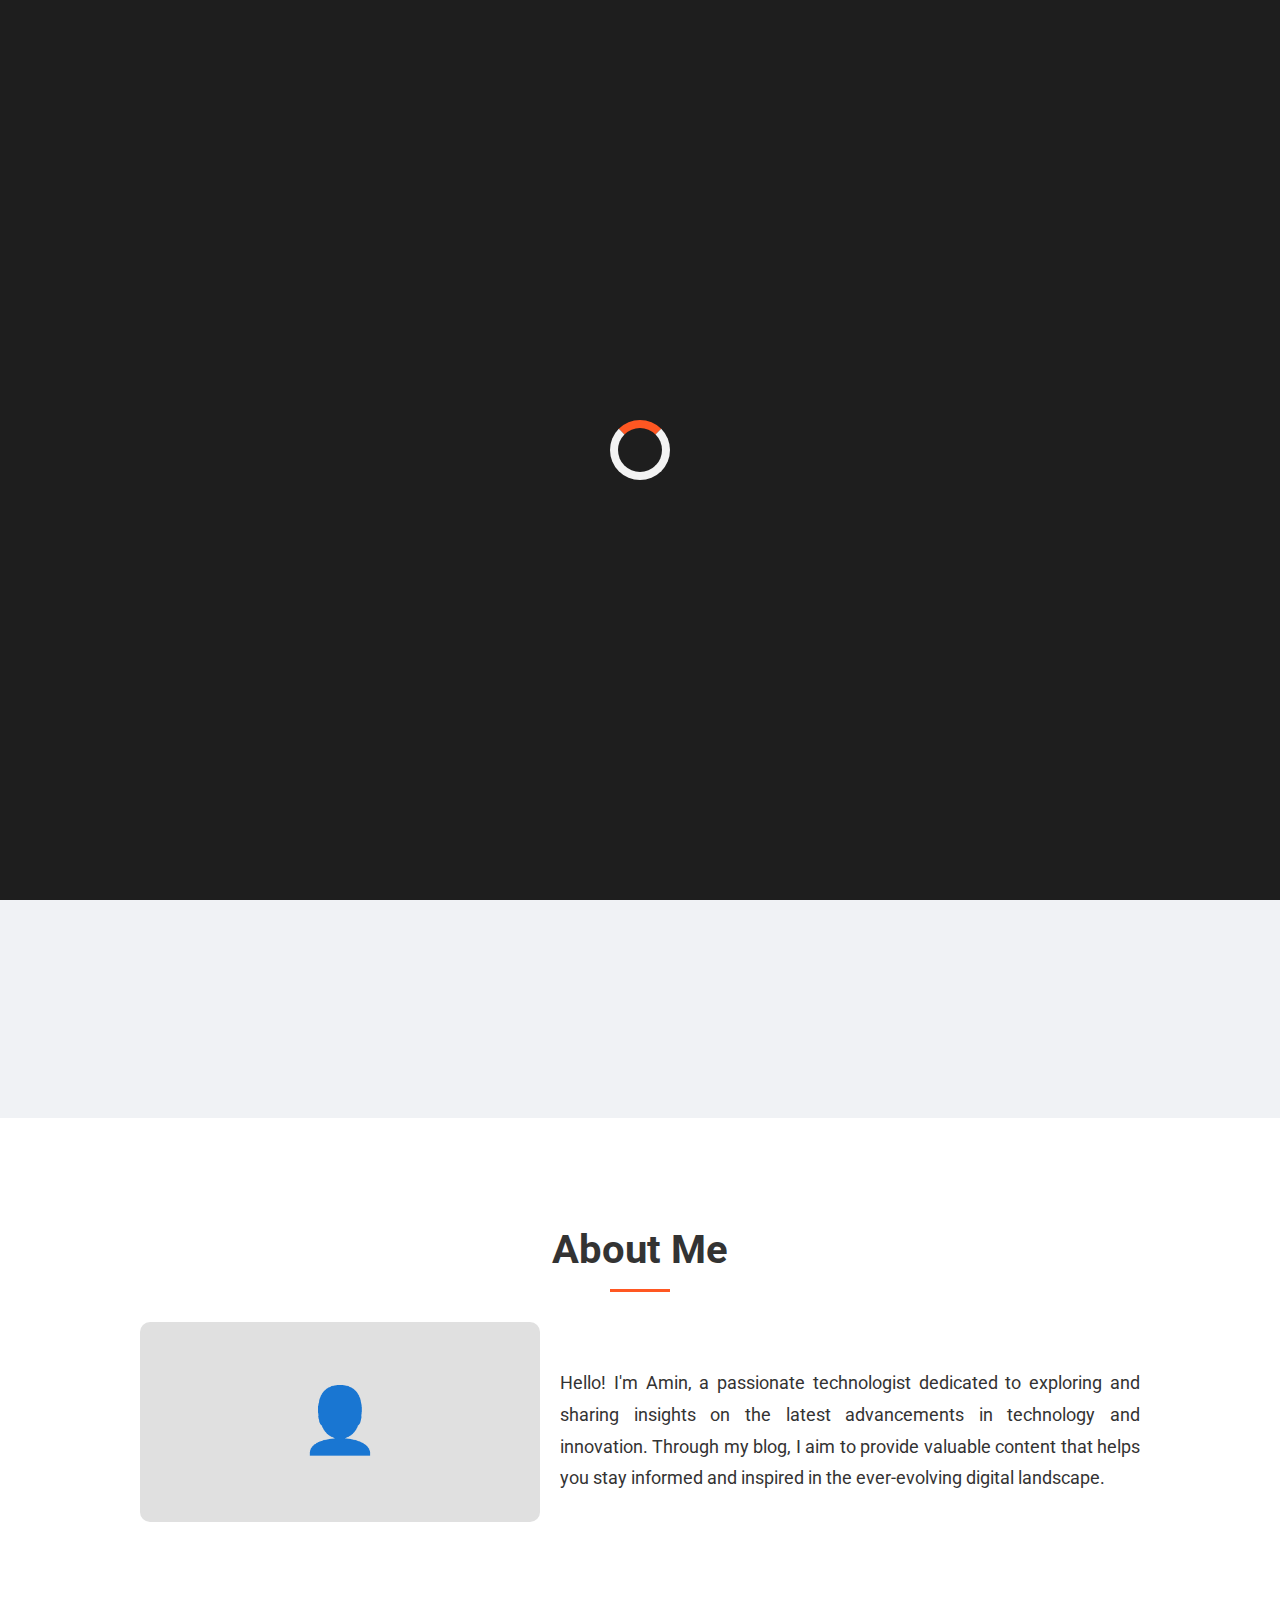
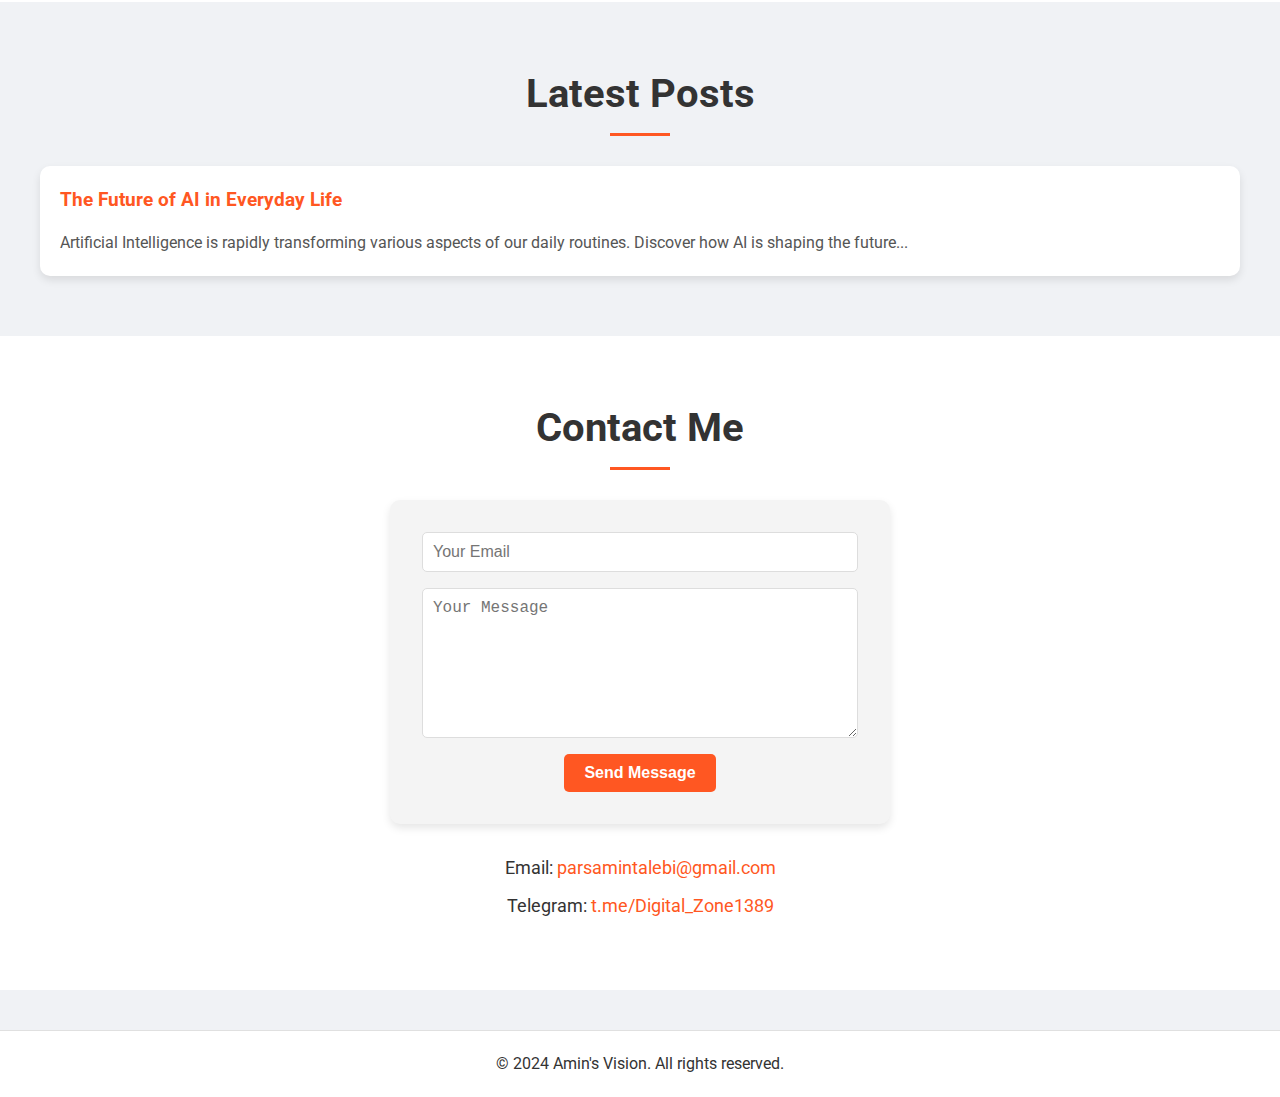
==== commit 9f47b482: "Update index.html" ====
--- a/index.html
+++ b/index.html
@@ -36,6 +36,38 @@
     </header>
 
     <main>
+        <!-- Start Trending Section -->
+        <section id="trending" class="trending">
+            <h2 data-key="trending_title">Trending</h2>
+            <div class="slideshow-container">
+                <!-- Slide 1 -->
+                <div class="slide fade">
+                    <img src="trending1.jpg" alt="Trending 1">
+                    <div class="caption" data-key="trending_caption1">Trending Topic 1</div>
+                </div>
+                <!-- Slide 2 -->
+                <div class="slide fade">
+                    <img src="trending2.jpg" alt="Trending 2">
+                    <div class="caption" data-key="trending_caption2">Trending Topic 2</div>
+                </div>
+                <!-- Slide 3 -->
+                <div class="slide fade">
+                    <img src="trending3.jpg" alt="Trending 3">
+                    <div class="caption" data-key="trending_caption3">Trending Topic 3</div>
+                </div>
+                <!-- Navigation Arrows -->
+                <a class="prev">&#10094;</a>
+                <a class="next">&#10095;</a>
+            </div>
+            <!-- Dots for navigation -->
+            <div class="dots-container">
+                <span class="dot" data-slide="1"></span> 
+                <span class="dot" data-slide="2"></span> 
+                <span class="dot" data-slide="3"></span> 
+            </div>
+        </section>
+        <!-- End Trending Section -->
+
         <section id="home" class="hero">
             <div class="hero-content">
                 <h1 data-key="hero_title">Welcome to Amin's Vision</h1>
@@ -49,6 +81,7 @@
             </div>
         </section>
 
+        <!-- Rest of your sections: About, Blog, Contact -->
         <section id="about" class="about">
             <h2 data-key="about_title">About Me</h2>
             <div class="about-content">
@@ -76,12 +109,12 @@
             <h2 data-key="contact_title">Contact Me</h2>
             <!-- Formspree Integration -->
 
-                        <form action="https://formspree.io/f/xpwzzawz" method="POST" class="contact-form">
+            <form action="https://formspree.io/f/xpwzzawz" method="POST" class="contact-form">
                 <input type="email" name="email" placeholder="Your Email" required>
                 <textarea name="message" placeholder="Your Message" required></textarea>
                 <button type="submit" class="btn" data-key="contact_button">Send Message</button>
             </form>
-            
+
             <!-- If using PHP Backend, use the following form instead:
             <form action="send_mail.php" method="POST" class="contact-form">
                 <input type="email" name="email" placeholder="Your Email" required>
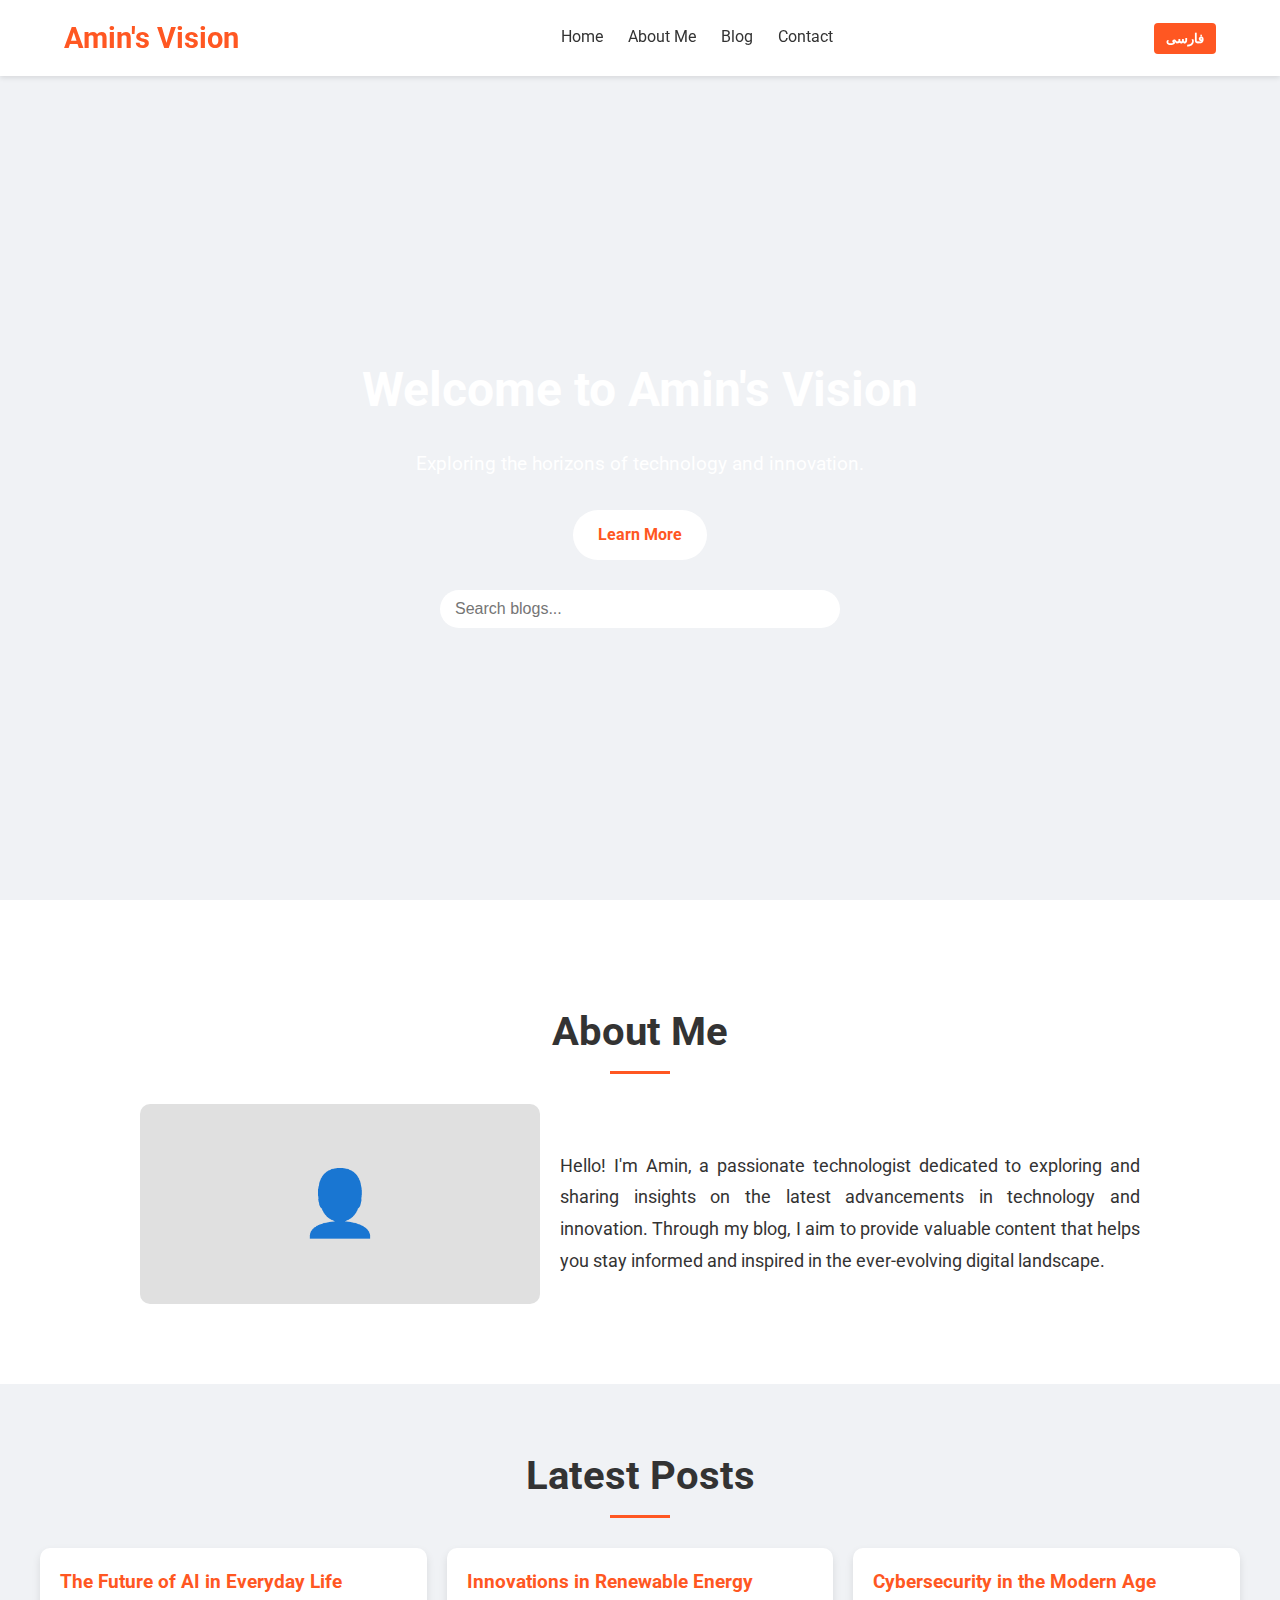
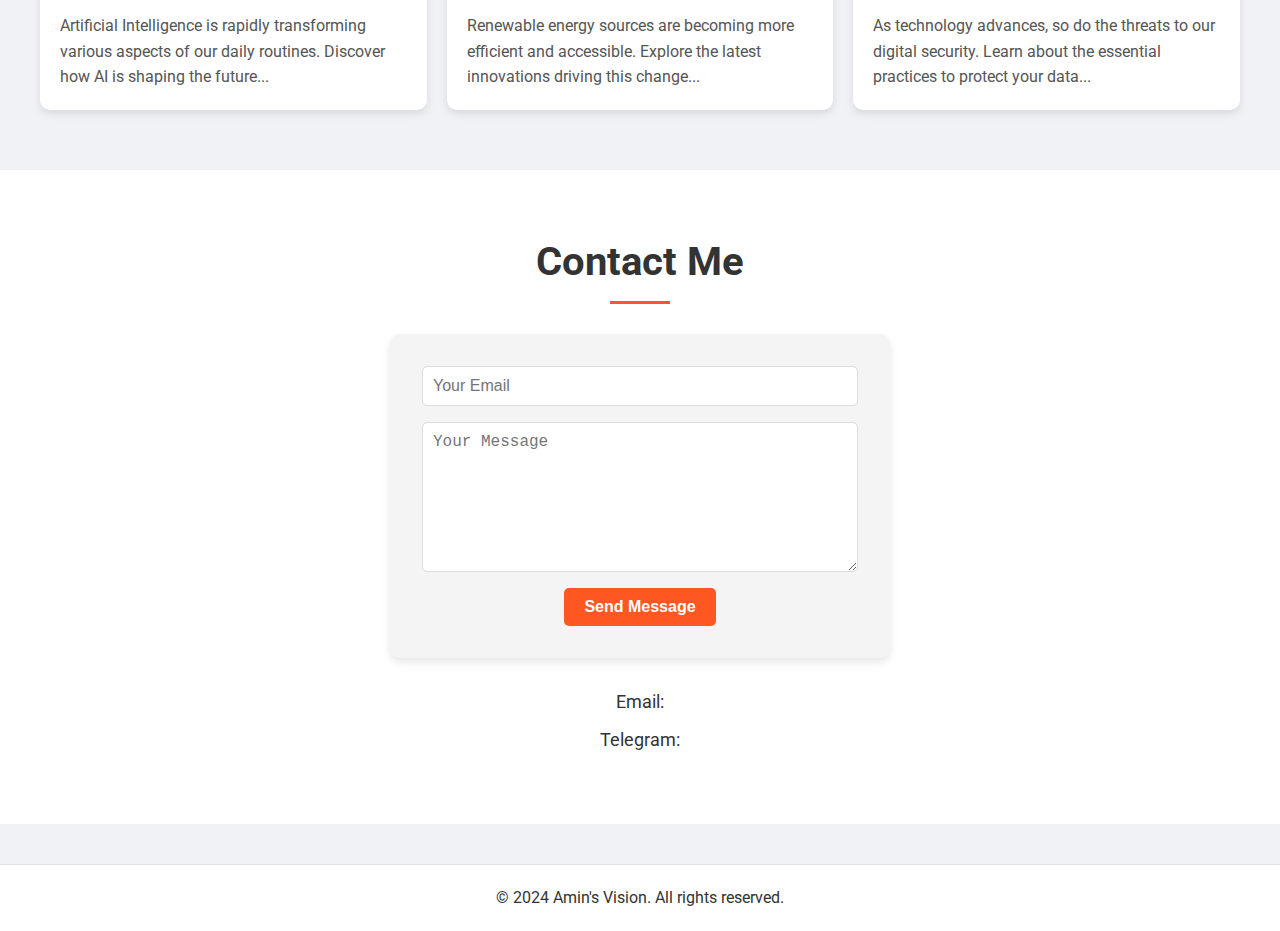
==== commit abce6cb9: "Update index.html" ====
--- a/index.html
+++ b/index.html
@@ -36,36 +36,7 @@
     </header>
 
     <main>
-        <!-- Start Trending Section -->
-        <section id="trending" class="trending">
-            <h2 data-key="trending_title">Trending</h2>
-            <div class="slideshow-container">
-                <!-- Slide 1 -->
-                <div class="slide fade">
-                    <img src="trending1.jpg" alt="Trending 1">
-                    <div class="caption" data-key="trending_caption1">Trending Topic 1</div>
-                </div>
-                <!-- Slide 2 -->
-                <div class="slide fade">
-                    <img src="trending2.jpg" alt="Trending 2">
-                    <div class="caption" data-key="trending_caption2">Trending Topic 2</div>
-                </div>
-                <!-- Slide 3 -->
-                <div class="slide fade">
-                    <img src="trending3.jpg" alt="Trending 3">
-                    <div class="caption" data-key="trending_caption3">Trending Topic 3</div>
-                </div>
-                <!-- Navigation Arrows -->
-                <a class="prev">&#10094;</a>
-                <a class="next">&#10095;</a>
-            </div>
-            <!-- Dots for navigation -->
-            <div class="dots-container">
-                <span class="dot" data-slide="1"></span> 
-                <span class="dot" data-slide="2"></span> 
-                <span class="dot" data-slide="3"></span> 
-            </div>
-        </section>
+
         <!-- End Trending Section -->
 
         <section id="home" class="hero">
@@ -100,6 +71,14 @@
                 <div class="post">
                     <h3 data-key="post1_title"><a href="blog1.html" class="post-link">The Future of AI in Everyday Life</a></h3>
                     <p data-key="post1_content">Artificial Intelligence is rapidly transforming various aspects of our daily routines. Discover how AI is shaping the future...</p>
+                </div>
+                <div class="post">
+                    <h3 data-key="post2_title"><a href="blog2.html" class="post-link">Innovations in Renewable Energy</a></h3>
+                    <p data-key="post2_content">Renewable energy sources are becoming more efficient and accessible. Explore the latest innovations driving this change...</p>
+                </div>
+                <div class="post">
+                    <h3 data-key="post3_title"><a href="blog3.html" class="post-link">Cybersecurity in the Modern Age</a></h3>
+                    <p data-key="post3_content">As technology advances, so do the threats to our digital security. Learn about the essential practices to protect your data...</p>
                 </div>
                 <!-- Add more posts here -->
             </div>
